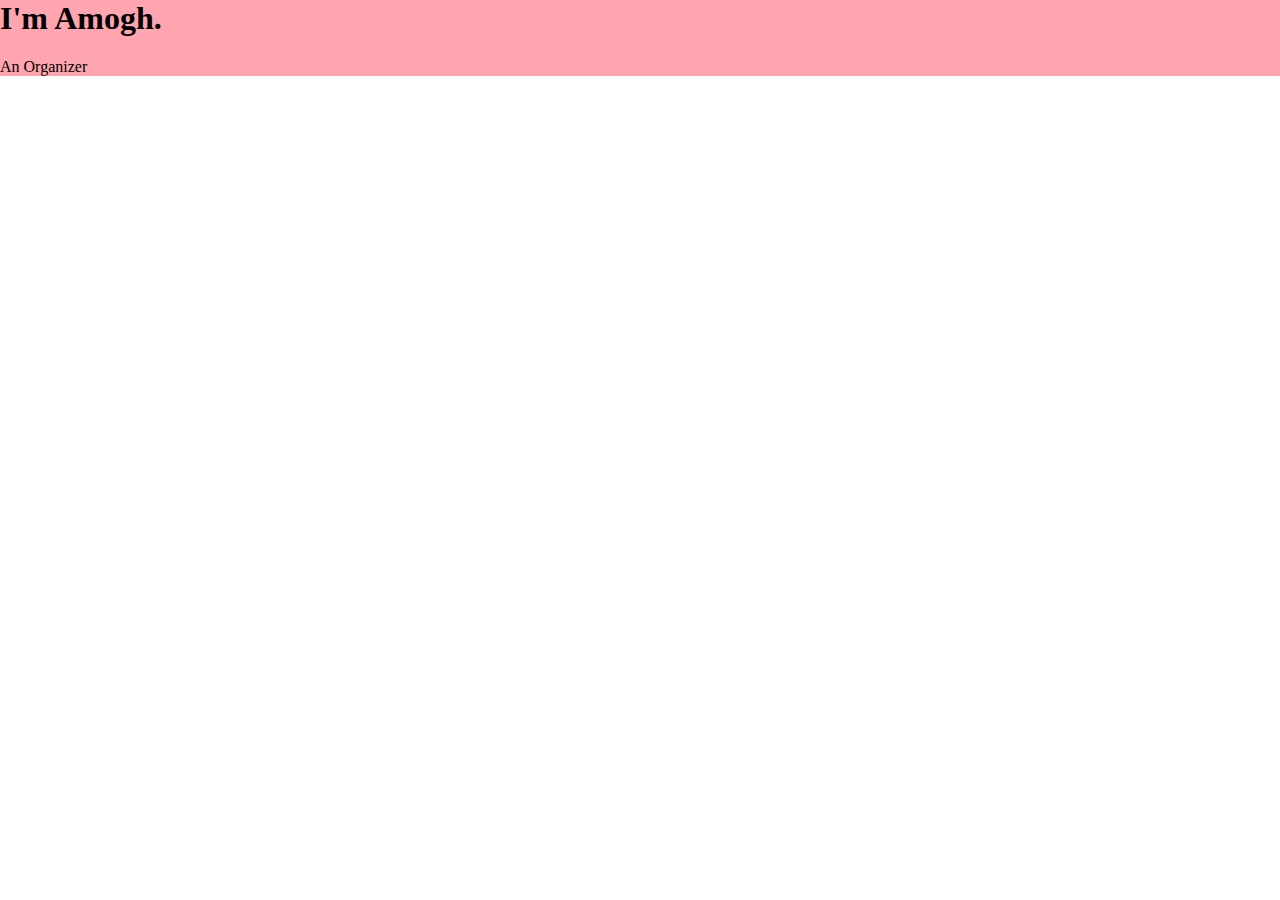
==== CSS Site/index.html @ e68d5435 "playing around w/ margins / paddings, about to do box styling w/ css" ====
<!DOCTYPE html>
<html lang="en" dir="ltr">
  <head>
    <meta charset="utf-8">
    <link rel="stylesheet" href="css/styles.css">
    <link rel="icon" href="favicon.ico"
  </head>
  <body>
    <div class="">

    <h1>I'm Amogh.</h1>
    <p>An Organizer</p>
      </div>
  </body>
</html>
---- CSS Site/css/styles.css ----
div {
  background-color:#ffa5b0;
}

body {
  margin:0;
}

h1 {
  margin-top:0;
}
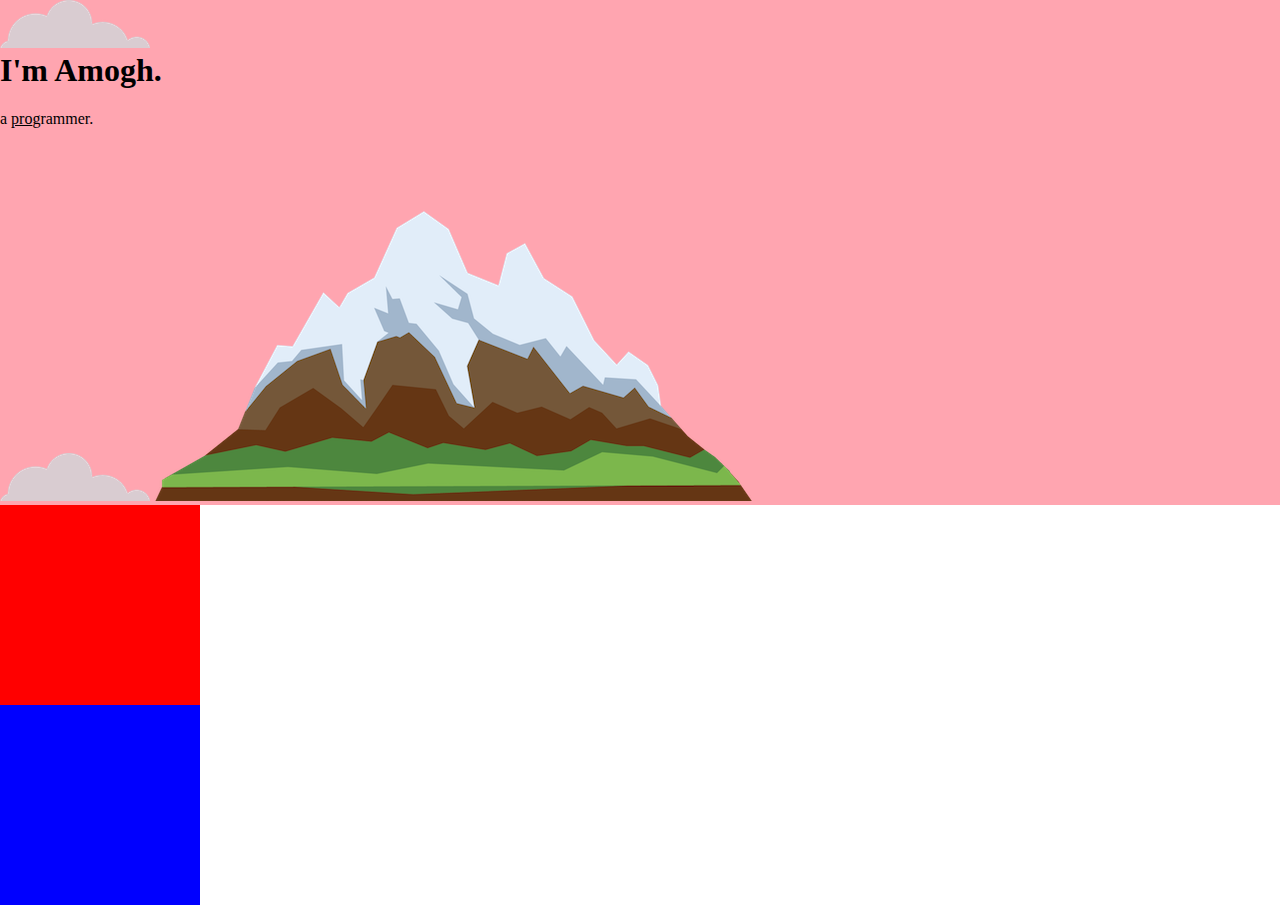
==== commit 23938ad9: "i'm bored and this is exhausting" ====
--- a/CSS Site/index.html
+++ b/CSS Site/index.html
@@ -6,10 +6,21 @@
     <link rel="icon" href="favicon.ico"
   </head>
   <body>
-    <div class="">
+    <div class="top-container">
+      <img src="images/cloud.png" alt="cloud-img">
+    <h1>I'm Amogh.</h1>
+    <p>a <span class="pro">pro</span>grammer.</p>
+    <img src="images/cloud.png" alt="cloud-img">
+    <img src="images/mountain.png" alt="mountain-img">
+      </div>
 
-    <h1>I'm Amogh.</h1>
-    <p>An Organizer</p>
+
+
+      <div class="middle-container">
+
+      </div>
+      <div class="bottom-container">
+
       </div>
   </body>
 </html>
--- a/CSS Site/css/styles.css
+++ b/CSS Site/css/styles.css
@@ -9,3 +9,23 @@
 h1 {
   margin-top:0;
 }
+
+
+.middle-container {
+  background-color:red;
+  width:200px;
+  height:200px;
+
+
+}
+
+.bottom-container {
+  background-color:blue;
+  width:200px;
+  height:200px;
+}
+
+
+.pro {
+  text-decoration:underline;
+}
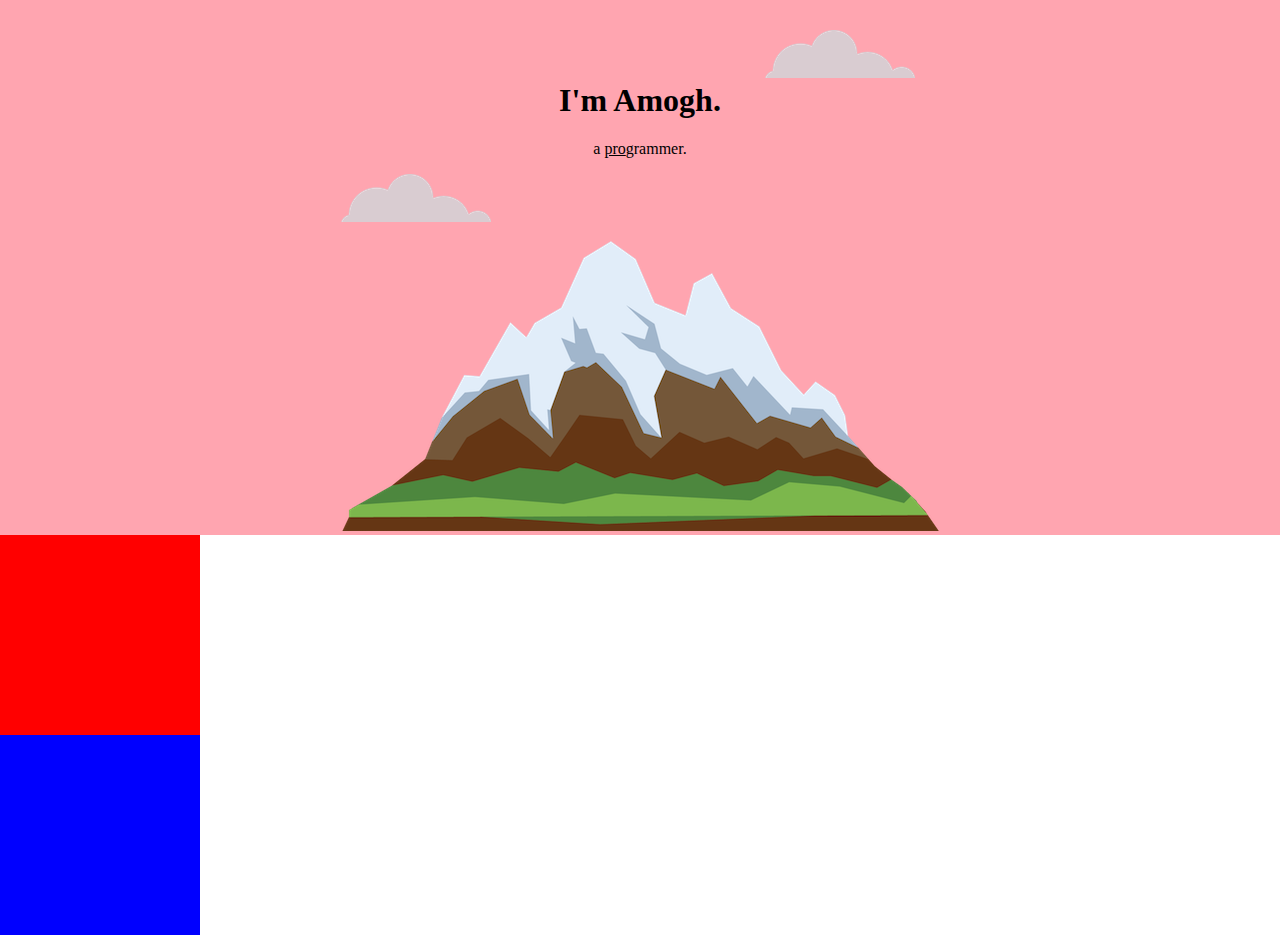
==== commit 58285e9a: "learning about positioning" ====
--- a/CSS Site/index.html
+++ b/CSS Site/index.html
@@ -1,26 +1,30 @@
 <!DOCTYPE html>
 <html lang="en" dir="ltr">
-  <head>
-    <meta charset="utf-8">
-    <link rel="stylesheet" href="css/styles.css">
-    <link rel="icon" href="favicon.ico"
-  </head>
-  <body>
-    <div class="top-container">
-      <img src="images/cloud.png" alt="cloud-img">
+<head>
+  <meta charset="utf-8">
+  <link rel="stylesheet" href="css/styles.css">
+  <link rel="icon" href="favicon.ico"
+</head>
+<body>
+  <div class="top-container">
+    <img class="top-cloud" src="images/cloud.png" alt="cloud-img">
     <h1>I'm Amogh.</h1>
     <p>a <span class="pro">pro</span>grammer.</p>
-    <img src="images/cloud.png" alt="cloud-img">
+
+
+    <img class="bottom-cloud" src="images/cloud.png" alt="cloud-img">
     <img src="images/mountain.png" alt="mountain-img">
-      </div>
+
+
+  </div>
 
 
 
-      <div class="middle-container">
+  <div class="middle-container">
 
-      </div>
-      <div class="bottom-container">
+  </div>
+  <div class="bottom-container">
 
-      </div>
-  </body>
+  </div>
+</body>
 </html>
--- a/CSS Site/css/styles.css
+++ b/CSS Site/css/styles.css
@@ -1,15 +1,17 @@
-div {
-  background-color:#ffa5b0;
-}
+
 
 body {
   margin:0;
+  text-align:center;
 }
 
 h1 {
   margin-top:0;
 }
 
+.top-container {
+  background-color:#ffa5b0;
+}
 
 .middle-container {
   background-color:red;
@@ -29,3 +31,13 @@
 .pro {
   text-decoration:underline;
 }
+
+.bottom-cloud {
+  position:absolute;
+}
+
+.top-cloud {
+  margin-top:30px;
+  margin-left:400px;
+
+}
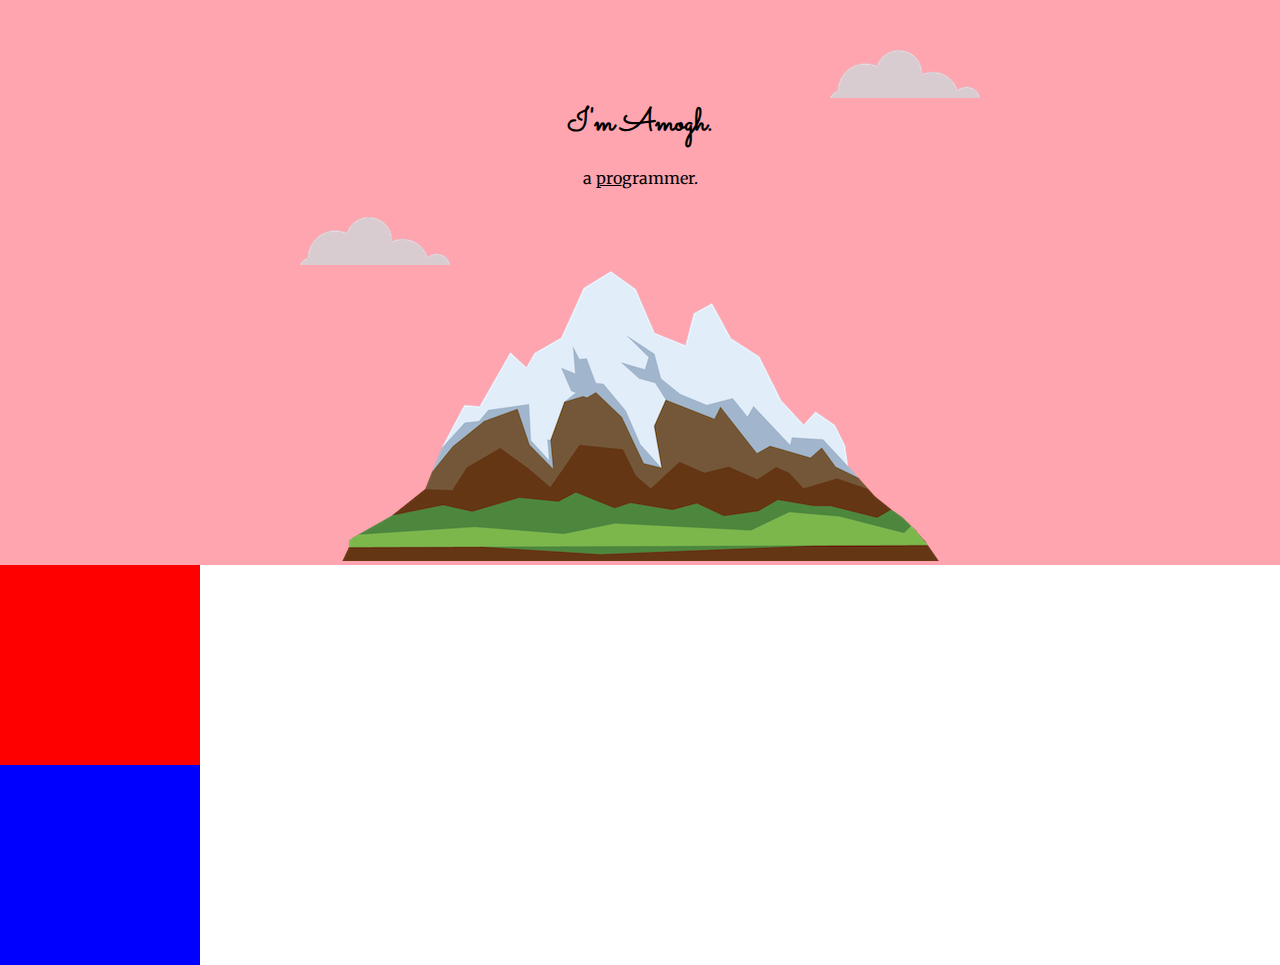
==== commit c718fe5e: "pretty fonts baby" ====
--- a/CSS Site/index.html
+++ b/CSS Site/index.html
@@ -3,7 +3,8 @@
 <head>
   <meta charset="utf-8">
   <link rel="stylesheet" href="css/styles.css">
-  <link rel="icon" href="favicon.ico"
+  <link rel="icon" href="favicon.ico">
+  <link href="https://fonts.googleapis.com/css2?family=Merriweather&family=Montserrat&family=Sacramento&display=swap" rel="stylesheet">
 </head>
 <body>
   <div class="top-container">
--- a/CSS Site/css/styles.css
+++ b/CSS Site/css/styles.css
@@ -3,14 +3,26 @@
 body {
   margin:0;
   text-align:center;
+  font-family: 'Merriweather', serif;
 }
 
 h1 {
   margin-top:0;
+  font-family: 'Sacramento', serif;
+}
+
+h2 {
+  font-family:'Montserrat', serif;
+}
+
+h3 {
+  font-family:'Montserrat', serif;
 }
 
 .top-container {
   background-color:#ffa5b0;
+  position:relative;
+  padding-top:100px;
 }
 
 .middle-container {
@@ -34,10 +46,13 @@
 
 .bottom-cloud {
   position:absolute;
+  left:300px;
+  bottom:300px;
 }
 
 .top-cloud {
-  margin-top:30px;
-  margin-left:400px;
+  position:absolute;
+  right:300px;
+  top:50px;
 
 }
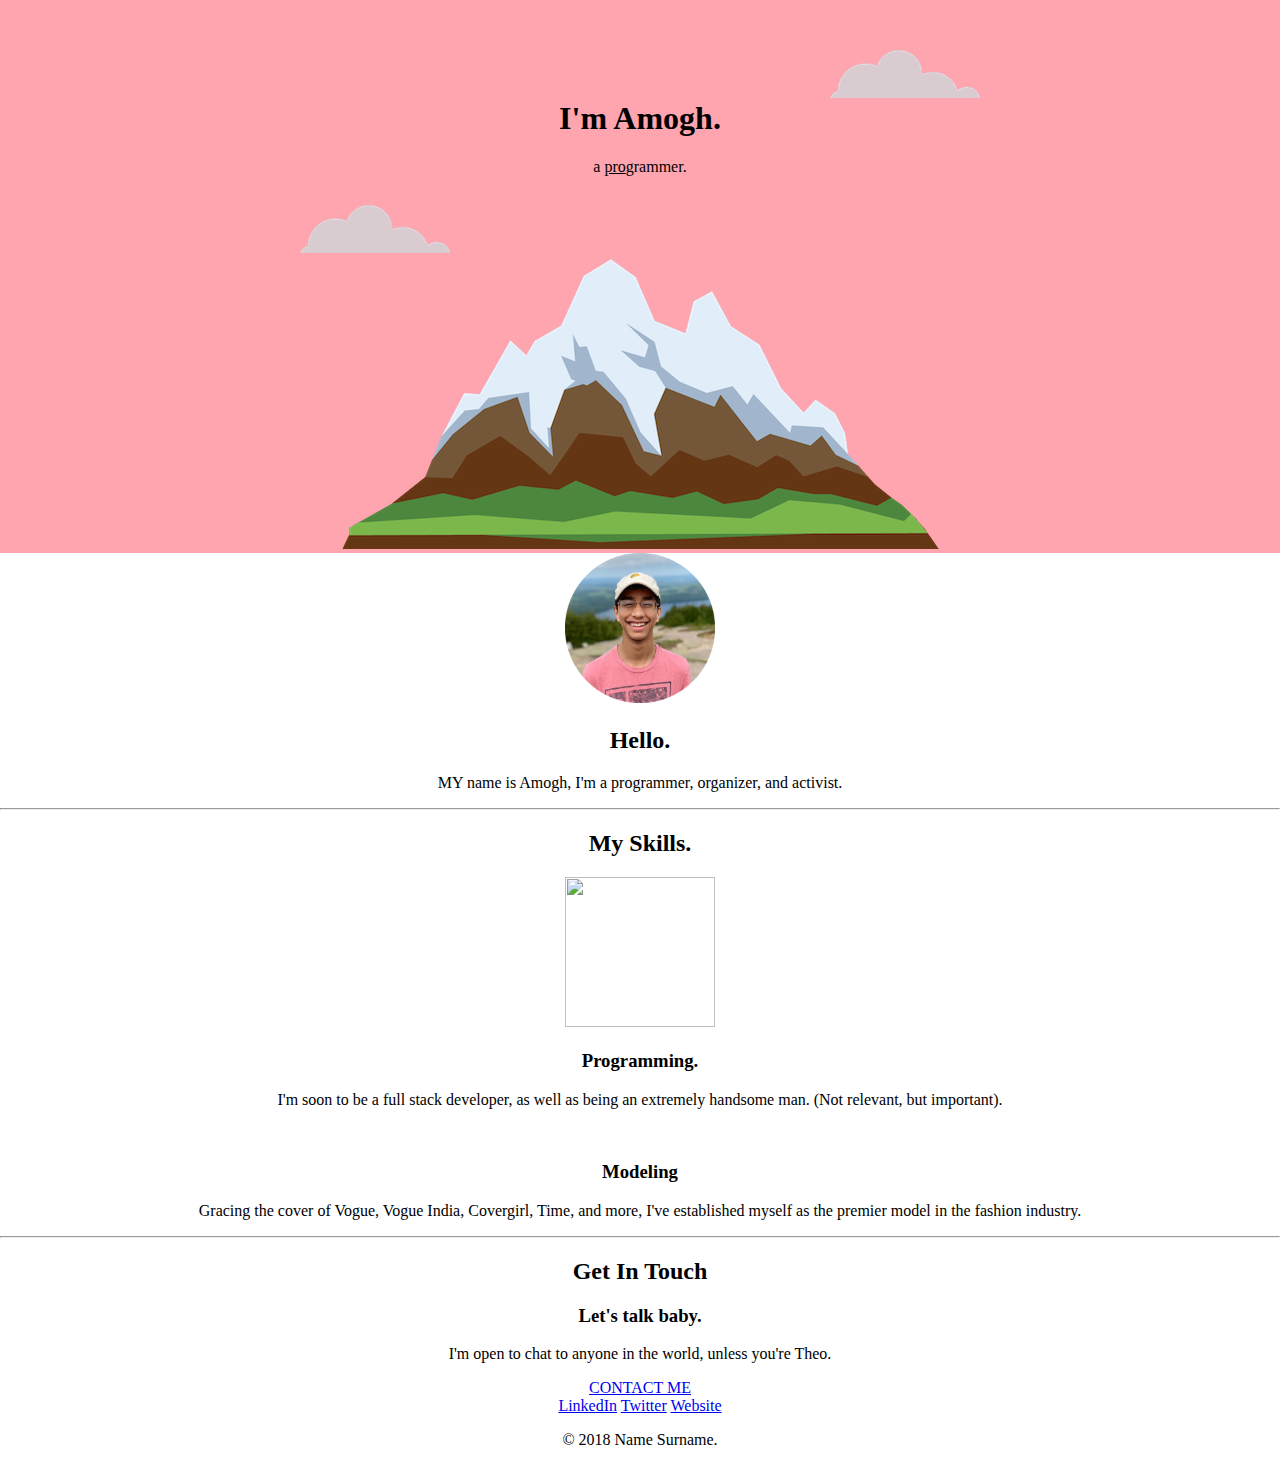
==== commit 3d5d4f1f: "pretty pictures" ====
--- a/CSS Site/index.html
+++ b/CSS Site/index.html
@@ -4,7 +4,7 @@
   <meta charset="utf-8">
   <link rel="stylesheet" href="css/styles.css">
   <link rel="icon" href="favicon.ico">
-  <link href="https://fonts.googleapis.com/css2?family=Merriweather&family=Montserrat&family=Sacramento&display=swap" rel="stylesheet">
+  <link rel="stylesheed" href="https://fonts.googleapis.com/cssfamily=Merriweather">
 </head>
 <body>
   <div class="top-container">
@@ -22,10 +22,47 @@
 
 
   <div class="middle-container">
+    <div class="profile">
+      <img class="amogh" src="images/amoghy.png" alt="Amogh Chaubey">
+      <h2>Hello.</h2>
+      <p>MY name is Amogh, I'm a programmer, organizer, and activist.</p>
+    </div>
+    <hr>
 
+
+    <div class="skills">
+      <h2>My Skills.</h2>
+      <div class="skill-row">
+        <img class="amogh" src="https://www.goodcore.co.uk/blog/wp-content/uploads/2019/08/coding-vs-programming-2.jpg" alt="">
+        <h3>Programming.</h3>
+        <p>I'm soon to be a full stack developer, as well as being an extremely handsome man. (Not relevant, but important).</p>
+      </div>
+
+
+      <div class="skill-row">
+        <img class="" src="https://i.ytimg.com/vi/I2LS7_cx88s/mqdefault.jpg" alt="">
+        <h3>Modeling </h3>
+        <p>Gracing the cover of Vogue, Vogue India, Covergirl, Time, and more, I've established myself as the premier model in the fashion industry.</p>
+      </div>
+    </div>
+    <hr>
+
+
+    <div class="contact-me">
+      <h2>Get In Touch</h2>
+      <h3>Let's talk baby.</h3>
+      <p>I'm open to chat to anyone in the world, unless you're Theo.</p>
+      <a class="btn" href="mailto:name@email.com">CONTACT ME</a>
+    </div>
   </div>
+
+
   <div class="bottom-container">
+    <a class="footer-link" href="https://www.linkedin.com/in/amoghchaubey">LinkedIn</a>
+    <a class="footer-link" href="https://twitter.com/amoghchaubey">Twitter</a>
+    <a class="footer-link" href="amogh.sh">Website</a>
+    <p>© 2018 Name Surname.</p>
+  </div>
 
-  </div>
 </body>
 </html>
--- a/CSS Site/css/styles.css
+++ b/CSS Site/css/styles.css
@@ -26,19 +26,19 @@
 }
 
 .middle-container {
-  background-color:red;
-  width:200px;
-  height:200px;
 
 
 }
 
 .bottom-container {
-  background-color:blue;
-  width:200px;
-  height:200px;
+
 }
 
+
+.amogh {
+  height:150px;
+  width:150px;
+}
 
 .pro {
   text-decoration:underline;
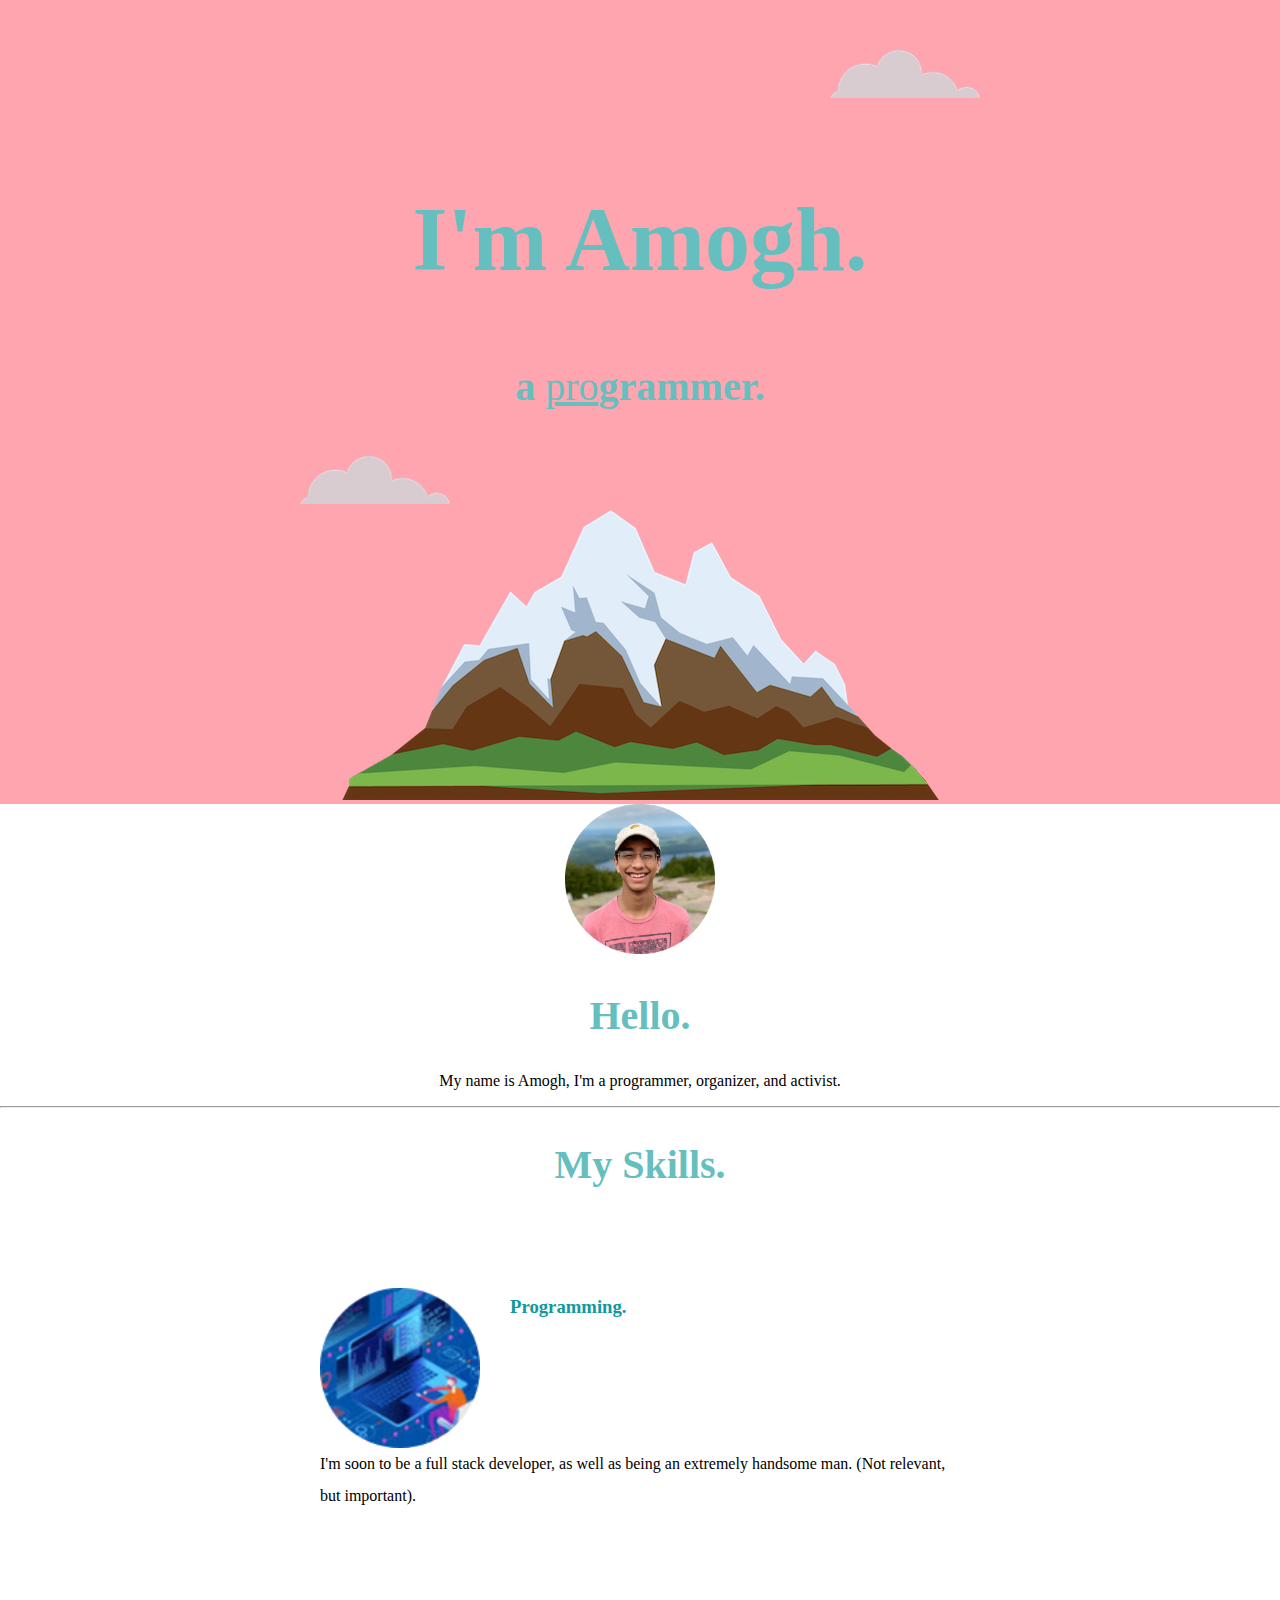
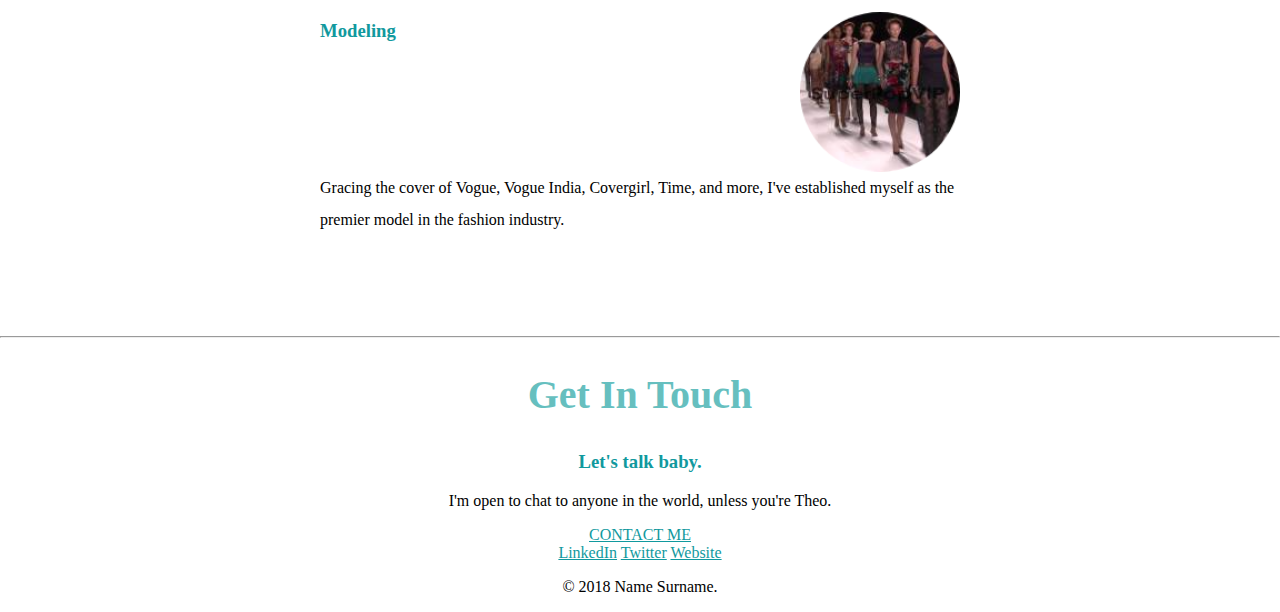
==== commit 08779f80: "CSS Float + Clear" ====
--- a/CSS Site/index.html
+++ b/CSS Site/index.html
@@ -10,7 +10,7 @@
   <div class="top-container">
     <img class="top-cloud" src="images/cloud.png" alt="cloud-img">
     <h1>I'm Amogh.</h1>
-    <p>a <span class="pro">pro</span>grammer.</p>
+    <h2>a <span class="pro">pro</span>grammer.</h2>
 
 
     <img class="bottom-cloud" src="images/cloud.png" alt="cloud-img">
@@ -25,24 +25,25 @@
     <div class="profile">
       <img class="amogh" src="images/amoghy.png" alt="Amogh Chaubey">
       <h2>Hello.</h2>
-      <p>MY name is Amogh, I'm a programmer, organizer, and activist.</p>
+      <p>My name is Amogh, I'm a programmer, organizer, and activist.</p>
     </div>
     <hr>
 
 
     <div class="skills">
       <h2>My Skills.</h2>
-      <div class="skill-row">
-        <img class="amogh" src="https://www.goodcore.co.uk/blog/wp-content/uploads/2019/08/coding-vs-programming-2.jpg" alt="">
-        <h3>Programming.</h3>
-        <p>I'm soon to be a full stack developer, as well as being an extremely handsome man. (Not relevant, but important).</p>
-      </div>
 
 
       <div class="skill-row">
-        <img class="" src="https://i.ytimg.com/vi/I2LS7_cx88s/mqdefault.jpg" alt="">
+        <img class="program-img" src="images/program.png" alt="">
+        <h3>Programming.</h3>
+        <p class="description-one">I'm soon to be a full stack developer, as well as being an extremely handsome man. (Not relevant, but important).</p>
+      </div>
+
+      <div class="skill-row">
+        <img class="model-img" src="images/model.png" alt="">
         <h3>Modeling </h3>
-        <p>Gracing the cover of Vogue, Vogue India, Covergirl, Time, and more, I've established myself as the premier model in the fashion industry.</p>
+        <p class="description-two" >Gracing the cover of Vogue, Vogue India, Covergirl, Time, and more, I've established myself as the premier model in the fashion industry.</p>
       </div>
     </div>
     <hr>
--- a/CSS Site/css/styles.css
+++ b/CSS Site/css/styles.css
@@ -7,16 +7,27 @@
 }
 
 h1 {
-  margin-top:0;
+  margin: 50px auto 0 auto;
   font-family: 'Sacramento', serif;
+  font-size: 5.625rem;
+  color:#66BFBF;
+  line-height:2;
 }
 
 h2 {
   font-family:'Montserrat', serif;
+  font-size:2.5rem;
+  color:#66BFBF;
 }
 
 h3 {
   font-family:'Montserrat', serif;
+  color:#11999E;
+}
+
+
+a {
+  color:#11999E;
 }
 
 .top-container {
@@ -34,14 +45,42 @@
 
 }
 
+.skill-row {
+  width:50%;
+  margin:100px auto 100px auto;
+  text-align:left;
+  line-height:2;
+}
 
 .amogh {
   height:150px;
   width:150px;
 }
 
+.program-img {
+  width:25%;
+  float: left;
+  margin-right:30px;
+}
+
+.model-img {
+  width:25%;
+  float:right;
+  margin-left:30px;
+}
+
+.description-one {
+  clear:left;
+
+}
+
+.description-two {
+  clear:right;
+}
+
 .pro {
   text-decoration:underline;
+  font-weight:normal;
 }
 
 .bottom-cloud {
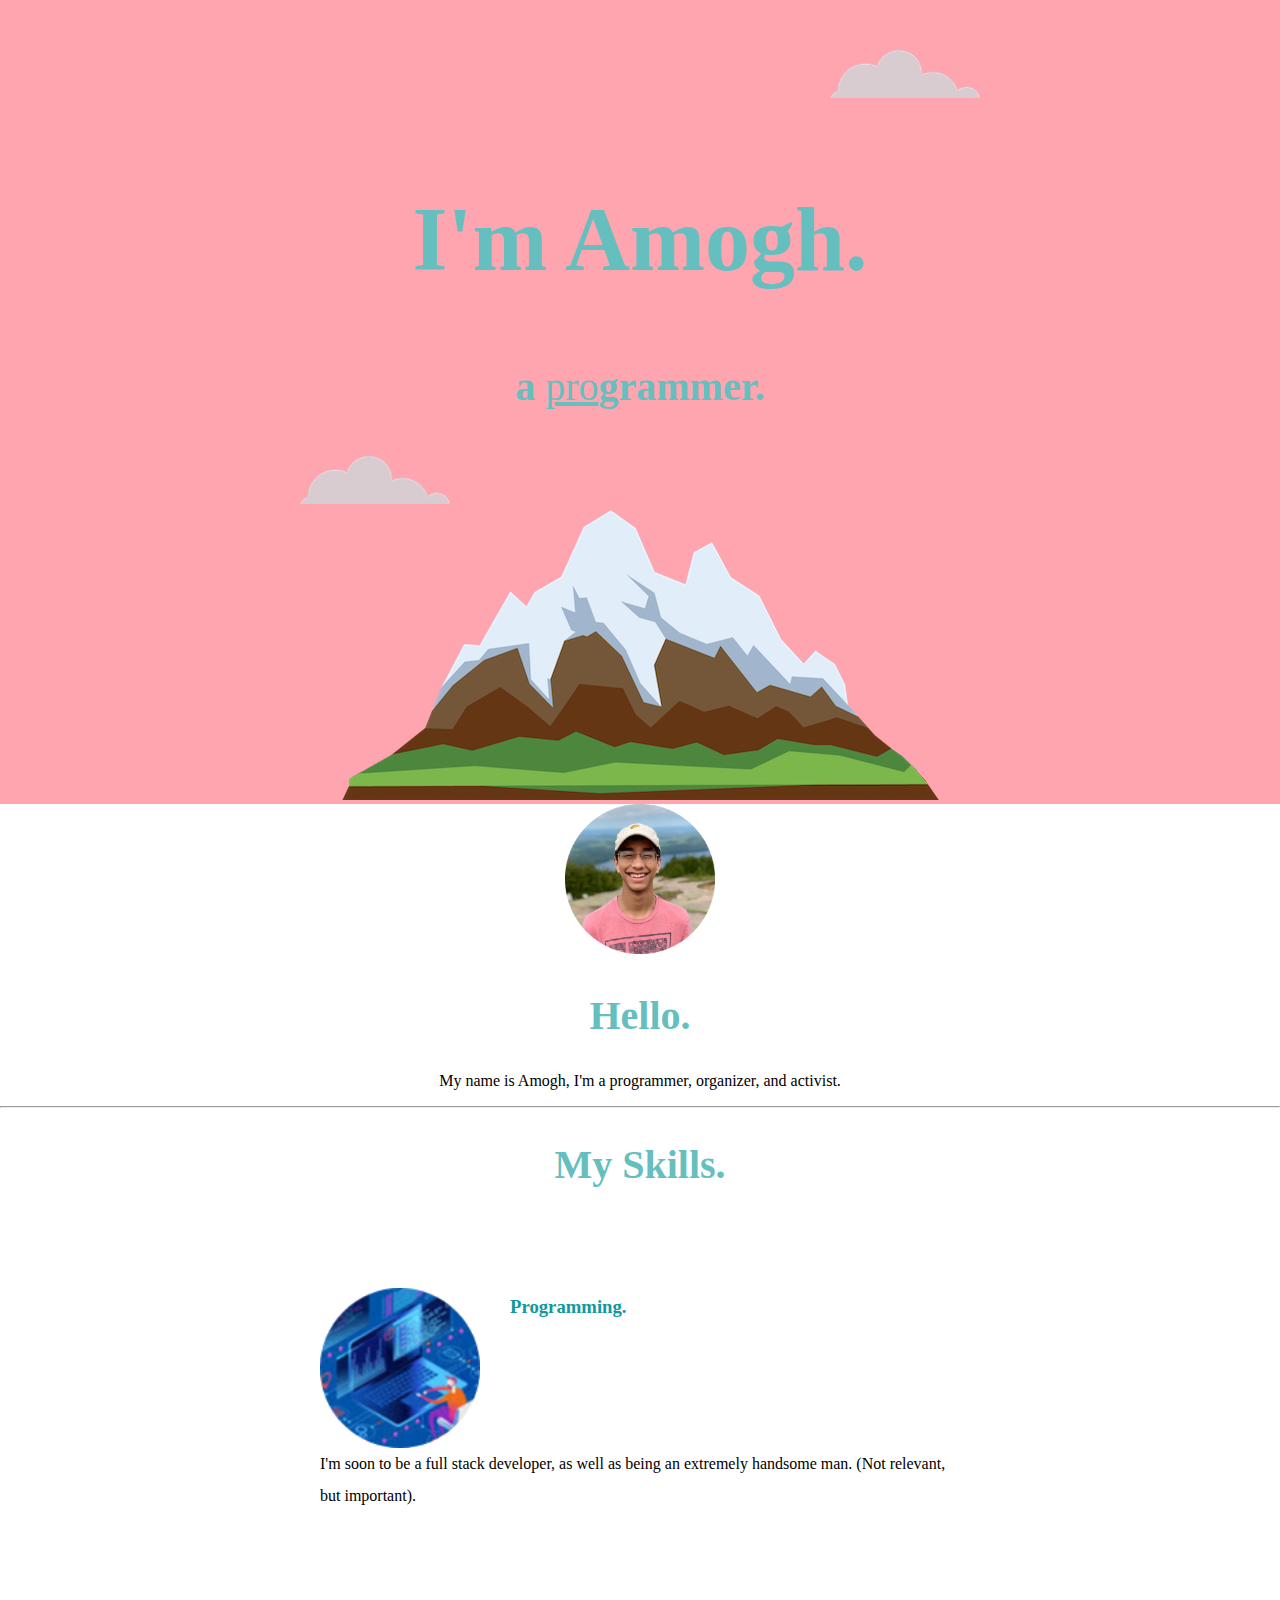
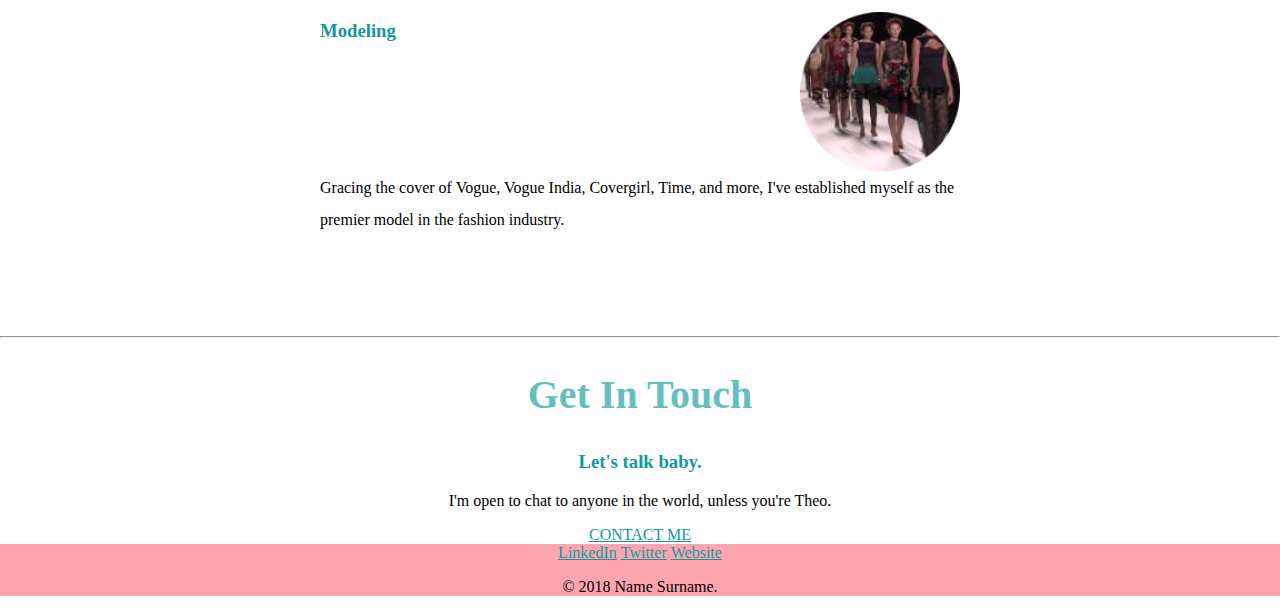
==== commit 5e1ca3f9: "okay i'm lazy and tired, i'm just going to leave this here, i'm done. now, boot strap!!!!!" ====
--- a/CSS Site/index.html
+++ b/CSS Site/index.html
@@ -53,7 +53,7 @@
       <h2>Get In Touch</h2>
       <h3>Let's talk baby.</h3>
       <p>I'm open to chat to anyone in the world, unless you're Theo.</p>
-      <a class="btn" href="mailto:name@email.com">CONTACT ME</a>
+      <a class="BUTTON_QGP" class="btn" href="mailto:name@email.com">CONTACT ME</a>
     </div>
   </div>
 
--- a/CSS Site/css/styles.css
+++ b/CSS Site/css/styles.css
@@ -42,9 +42,12 @@
 }
 
 .bottom-container {
-
+  background-color:#ffa5b0;
 }
 
+.footer-link {
+  word-spacing:20px;
+}
 .skill-row {
   width:50%;
   margin:100px auto 100px auto;
@@ -95,3 +98,38 @@
   top:50px;
 
 }
+
+.BUTTON_QGP {
+   -webkit-border-radius: 20px;
+   -moz-border-radius: 20px;
+   border-radius: 20px;
+   color: #000000;
+   font-family: sans-serif;
+   font-size: 35px;
+   font-weight: 100;
+   padding: 40px;
+   background-color: #FFA5B0;
+   box-shadow: 1px 1px 20px 0px #000000;
+   -webkit-box-shadow: 1px 1px 20px 0px #000000;
+   -moz-box-shadow: 1px 1px 20px 0px #000000;
+   text-shadow: 1px 1px 20px #000000;
+   border: solid #337FED 1px;
+   text-decoration: none;
+   display: inline-block;
+   cursor: pointer;
+   text-align: center;
+}
+
+.BUTTON_QGP:hover {
+   border: solid #337FED 1px;
+   background: #1E62D0;
+   background-image: -webkit-linear-gradient(top, #1E62D0, #3D94F6);
+   background-image: -moz-linear-gradient(top, #1E62D0, #3D94F6);
+   background-image: -ms-linear-gradient(top, #1E62D0, #3D94F6);
+   background-image: -o-linear-gradient(top, #1E62D0, #3D94F6);
+   background-image: linear-gradient(to bottom, #1E62D0, #3D94F6);
+   -webkit-border-radius: 20px;
+   -moz-border-radius: 20px;
+   border-radius: 20px;
+   text-decoration: none;
+}
